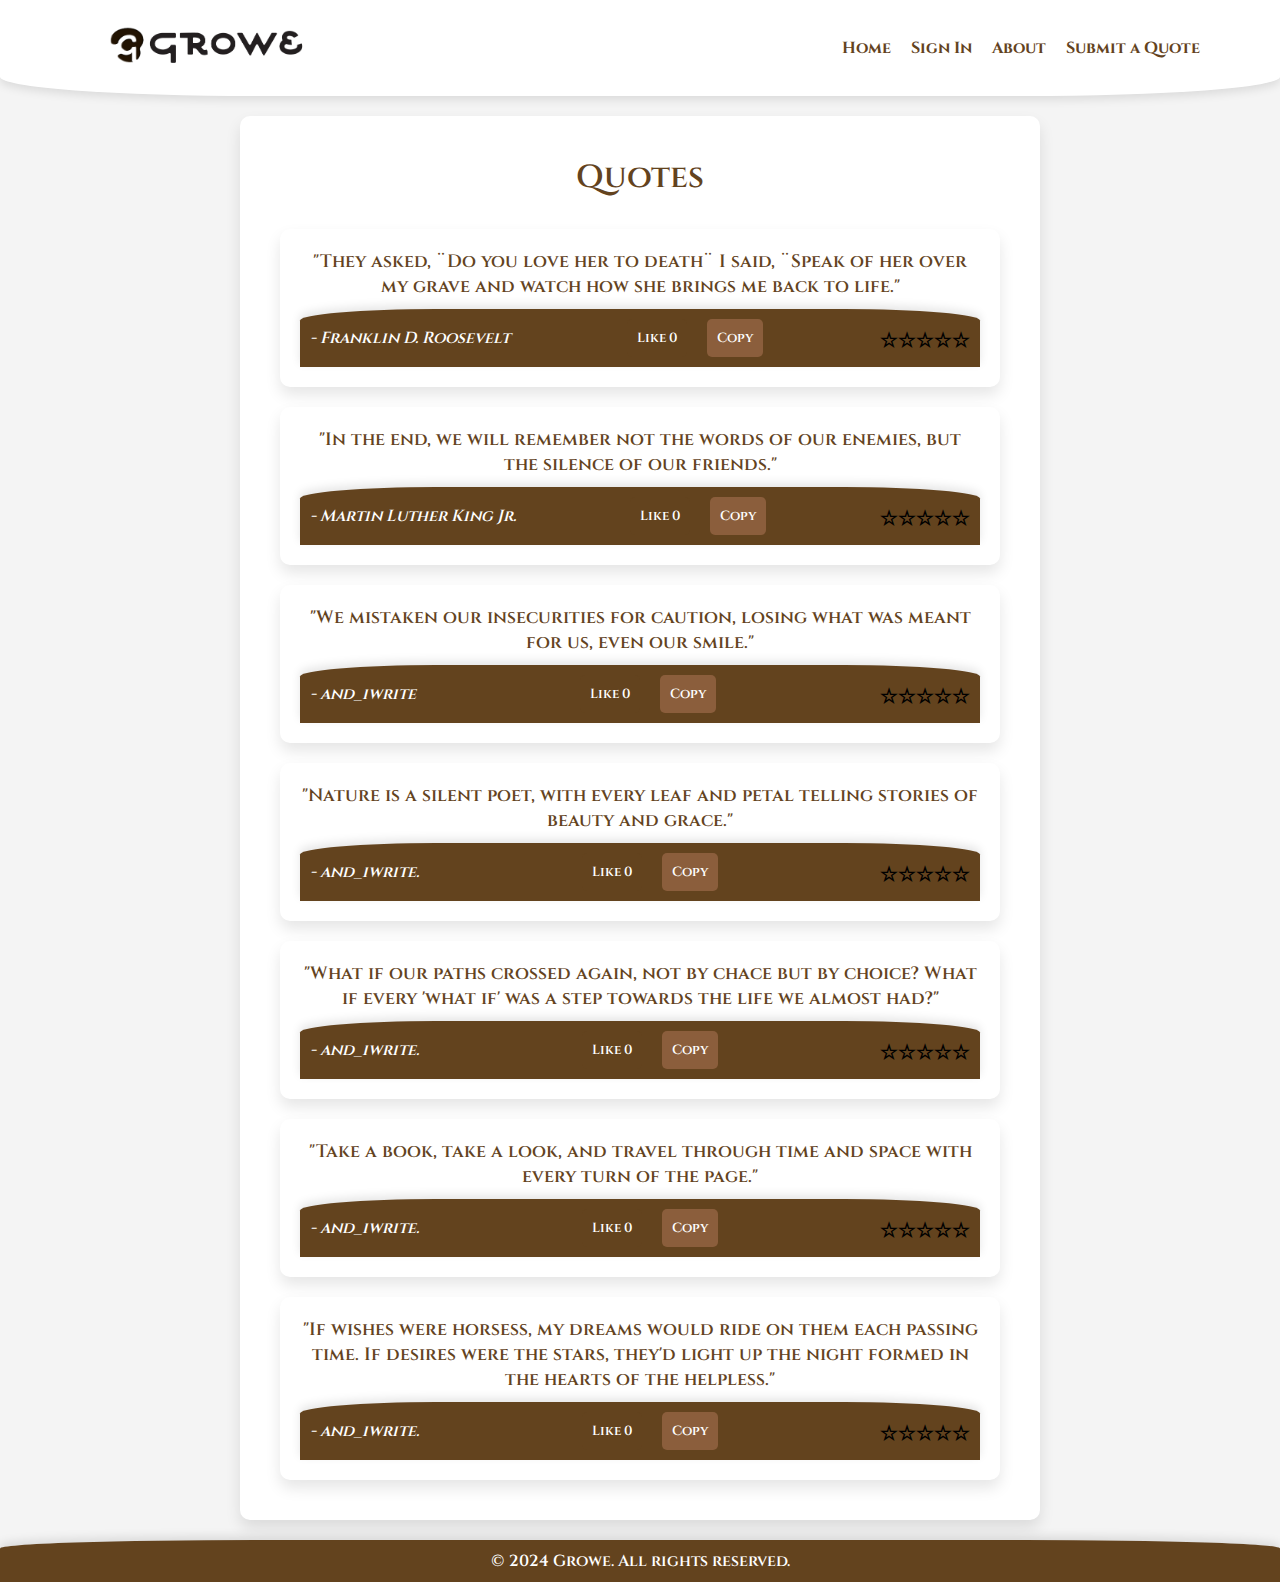
==== quotes.html @ 225a5ea2 "web project" ====
<!DOCTYPE html>
<html lang="en">
<head>
    <meta charset="UTF-8">
    <meta name="viewport" content="width=device-width, initial-scale=1.0">
    <title>Quotes</title>
    <link rel="stylesheet" href="quotes-style.css">
    <link href="https://fonts.googleapis.com/css2?family=Cinzel:wght@400..900&display=swap" rel="stylesheet">
    <style>
        .quote-card {
            position: relative;
        }
        .like-button {
            margin-right: 10px;
        }
        .rating {
            display: flex;
            align-items: center;
            margin-top: 5px;
        }
        .rating button {
            background: none;
            border: none;
            cursor: pointer;
            font-size: 20px;
        }
        .rating button.selected {
            color: gold;
        }
        .copy-status {
            display: none;
            color: green;
            margin-top: 5px;
        }
    </style>
</head>
<body>
    <header>
        <div class="logo">
            <img src="textlogo.png" alt="Growe">
        </div>
        <div class="nav">
            <ul>
                <li><a href="index.html">Home</a></li>
                <li><a href="sign-in.html">Sign In</a></li>
                <li><a href="about.html">About</a></li>
                <li><a href="submit.html">Submit a Quote</a></li>
            </ul>
        </div>
    </header>
    <main>
        <div class="quotes-container">
            <h1>Quotes</h1>
            <div class="quote-card-container">
                <div class="quote-card">
                    <p>"They asked, ¨Do you love her to death¨ I said, ¨Speak of her over my grave and watch how she brings me back to life."</p>
                    <footer>
                        <cite>- Franklin D. Roosevelt</cite>
                        <div class="quote-actions">
                            <button class="like-button" onclick="likeQuote(this)">Like <span class="like-count">0</span></button>
                            <button class="copy-button" onclick="copyQuote(this)">Copy</button>
                            <div class="copy-status">Copied!</div>
                        </div>
                        <div class="rating">
                            <button onclick="rateQuote(this, 1)">☆</button>
                            <button onclick="rateQuote(this, 2)">☆</button>
                            <button onclick="rateQuote(this, 3)">☆</button>
                            <button onclick="rateQuote(this, 4)">☆</button>
                            <button onclick="rateQuote(this, 5)">☆</button>
                        </div>
                    </footer>
                </div>
                <div class="quote-card">
                    <p>"In the end, we will remember not the words of our enemies, but the silence of our friends."</p>
                    <footer>
                        <cite>- Martin Luther King Jr.</cite>
                        <div class="quote-actions">
                            <button class="like-button" onclick="likeQuote(this)">Like <span class="like-count">0</span></button>
                            <button class="copy-button" onclick="copyQuote(this)">Copy</button>
                            <div class="copy-status">Copied!</div>
                        </div>
                        <div class="rating">
                            <button onclick="rateQuote(this, 1)">☆</button>
                            <button onclick="rateQuote(this, 2)">☆</button>
                            <button onclick="rateQuote(this, 3)">☆</button>
                            <button onclick="rateQuote(this, 4)">☆</button>
                            <button onclick="rateQuote(this, 5)">☆</button>
                        </div>
                    </footer>
                </div>
                <div class="quote-card">
                    <p>"We mistaken our insecurities for caution, losing what was meant for us, even our smile."</p>
                    <footer>
                        <cite>- and_iwrite</cite>
                        <div class="quote-actions">
                            <button class="like-button" onclick="likeQuote(this)">Like <span class="like-count">0</span></button>
                            <button class="copy-button" onclick="copyQuote(this)">Copy</button>
                            <div class="copy-status">Copied!</div>
                        </div>
                        <div class="rating">
                            <button onclick="rateQuote(this, 1)">☆</button>
                            <button onclick="rateQuote(this, 2)">☆</button>
                            <button onclick="rateQuote(this, 3)">☆</button>
                            <button onclick="rateQuote(this, 4)">☆</button>
                            <button onclick="rateQuote(this, 5)">☆</button>
                        </div>
                    </footer>
                </div>
                <div class="quote-card">
                    <p>"Nature is a silent poet, with every leaf and petal telling stories of beauty and grace."</p>
                    <footer>
                        <cite>- and_iwrite.</cite>
                        <div class="quote-actions">
                            <button class="like-button" onclick="likeQuote(this)">Like <span class="like-count">0</span></button>
                            <button class="copy-button" onclick="copyQuote(this)">Copy</button>
                            <div class="copy-status">Copied!</div>
                        </div>
                        <div class="rating">
                            <button onclick="rateQuote(this, 1)">☆</button>
                            <button onclick="rateQuote(this, 2)">☆</button>
                            <button onclick="rateQuote(this, 3)">☆</button>
                            <button onclick="rateQuote(this, 4)">☆</button>
                            <button onclick="rateQuote(this, 5)">☆</button>
                        </div>
                    </footer>
                </div>
                <div class="quote-card">
                    <p>"What if our paths crossed again, not by chace but by choice? What if every 'what if' was a step towards the life we almost had?"</p>
                    <footer>
                        <cite>- and_iwrite.</cite>
                        <div class="quote-actions">
                            <button class="like-button" onclick="likeQuote(this)">Like <span class="like-count">0</span></button>
                            <button class="copy-button" onclick="copyQuote(this)">Copy</button>
                            <div class="copy-status">Copied!</div>
                        </div>
                        <div class="rating">
                            <button onclick="rateQuote(this, 1)">☆</button>
                            <button onclick="rateQuote(this, 2)">☆</button>
                            <button onclick="rateQuote(this, 3)">☆</button>
                            <button onclick="rateQuote(this, 4)">☆</button>
                            <button onclick="rateQuote(this, 5)">☆</button>
                        </div>
                    </footer>
                </div>
                <div class="quote-card">
                    <p>"Take a book, take a look, and travel through time and space with every turn of the page."</p>
                    <footer>
                        <cite>- and_iwrite.</cite>
                        <div class="quote-actions">
                            <button class="like-button" onclick="likeQuote(this)">Like <span class="like-count">0</span></button>
                            <button class="copy-button" onclick="copyQuote(this)">Copy</button>
                            <div class="copy-status">Copied!</div>
                        </div>
                        <div class="rating">
                            <button onclick="rateQuote(this, 1)">☆</button>
                            <button onclick="rateQuote(this, 2)">☆</button>
                            <button onclick="rateQuote(this, 3)">☆</button>
                            <button onclick="rateQuote(this, 4)">☆</button>
                            <button onclick="rateQuote(this, 5)">☆</button>
                        </div>
                    </footer>
                </div>
                <div class="quote-card">
                    <p>"If wishes were horsess, my dreams would ride on them each passing time. If desires were the stars, they'd light up the night formed in the hearts of the helpless."</p>
                    <footer>
                        <cite>- and_iwrite.</cite>
                        <div class="quote-actions">
                            <button class="like-button" onclick="likeQuote(this)">Like <span class="like-count">0</span></button>
                            <button class="copy-button" onclick="copyQuote(this)">Copy</button>
                            <div class="copy-status">Copied!</div>
                        </div>
                        <div class="rating">
                            <button onclick="rateQuote(this, 1)">☆</button>
                            <button onclick="rateQuote(this, 2)">☆</button>
                            <button onclick="rateQuote(this, 3)">☆</button>
                            <button onclick="rateQuote(this, 4)">☆</button>
                            <button onclick="rateQuote(this, 5)">☆</button>
                        </div>
                    </footer>
                </div>
            </div>
        </div>
    </main>
    <footer>
        <p>&copy; 2024 Growe. All rights reserved.</p>
    </footer>
    <script>
        function likeQuote(button) {
            let likeCount = button.querySelector('.like-count');
            let count = parseInt(likeCount.innerText);
            likeCount.innerText = count + 1;
        }

        function copyQuote(button) {
            let quoteElement = button.parentElement.parentElement.querySelector('p');
            let authorElement = button.parentElement.querySelector('cite');
            let quoteText = quoteElement.innerText;
            let authorName = authorElement.innerText;
            let textToCopy = `${quoteText}\n${authorName}`;
            navigator.clipboard.writeText(textToCopy).then(() => {
                let status = button.parentElement.querySelector('.copy-status');
                status.style.display = 'block';
                setTimeout(() => status.style.display = 'none', 2000);
            });
        }

        function rateQuote(button, rating) {
            let ratingButtons = button.parentElement.querySelectorAll('button');
            ratingButtons.forEach(btn => btn.classList.remove('selected'));
            for (let i = 0; i < rating; i++) {
                ratingButtons[i].classList.add('selected');
            }
        }
    </script>
</body>
</html>
---- quotes-style.css ----
/* General Reset */
* {
    font-family: "Cinzel", Arial, Helvetica, sans-serif;
    font-weight: 600;
    margin: 0;
    padding: 0;
    box-sizing: border-box;
}

/* Body Styling */
body {
    background-color: #f4f4f4; /* Light background for a clean look */
    color: #63431e; /* Deep brown color for text */
    display: flex;
    flex-direction: column;
    min-height: 100vh;
}

/* Header Styling */
header {
    display: flex;
    justify-content: space-between;
    align-items: center;
    padding: 20px 80px;
    background-color: #ffffff; /* White background */
    box-shadow: 0 4px 10px rgba(0, 0, 0, 0.1);
    border-radius: 0 0 20% 20%;
}

header .logo img {
    max-height: 50px;
}

header .nav ul {
    display: flex;
    list-style: none;
    margin: 0;
    padding: 0;
}

header .nav ul li {
    margin-left: 20px;
}

header .nav ul li a {
    color: #63431e; /* Deep brown color for links */
    text-decoration: none;
    font-weight: 700;
    transition: color 0.3s;
}

header .nav ul li a:hover {
    color: #c08c5d; /* Lighter brown for hover effect */
}

/* Main Content */
main {
    flex: 1;
    display: flex;
    justify-content: center;
    align-items: center;
    padding: 20px;
}

.quotes-container {
    background-color: #ffffff; /* White background for content */
    padding: 40px;
    border-radius: 10px;
    box-shadow: 0 8px 15px rgba(0, 0, 0, 0.1);
    max-width: 800px;
    width: 100%;
    text-align: center;
}

.quotes-container h1 {
    margin-bottom: 30px;
    font-size: 32px;
    color: #63431e; /* Deep brown color for heading */
}

.quote-card-container {
    display: flex;
    flex-direction: column;
    gap: 20px;
}

.quote-card {
    background-color: #ffffff; /* White background for quote cards */
    padding: 20px;
    border-radius: 10px;
    box-shadow: 0 8px 15px rgba(0, 0, 0, 0.1);
    color: #63431e; /* Deep brown text color */
    text-align: center;
}

.quote-card p {
    font-size: 18px;
    margin-bottom: 10px;
}

.quote-card footer {
    display: flex;
    justify-content: space-between;
    align-items: center;
    margin-top: 10px;
}

.quote-card cite {
    font-style: italic;
    color: #ffffff; /* Slightly lighter brown for citation */
}

.quote-actions {
    display: flex;
    gap: 10px;
}

.like-button, .copy-button {
    background-color: #63431e; /* Deep brown for buttons */
    color: white;
    border: none;
    padding: 10px;
    border-radius: 5px;
    cursor: pointer;
    transition: background-color 0.3s, transform 0.3s;
}

.like-button:hover, .copy-button:hover {
    background-color: #8b5e3c; /* Lighter brown for hover effect */
    transform: scale(1.05);
}

.copy-button {
    background-color: #8b5e3c; /* Lighter brown for copy button */
}

.copy-button:hover {
    background-color: #63431e; /* Deep brown for hover effect */
}

/* Footer Styling */
footer {
    text-align: center;
    padding: 10px;
    background-color: #63431e; /* Deep brown background */
    color: white;
    box-shadow: 0 -4px 10px rgba(0, 0, 0, 0.1);
    border-radius: 20% 20% 0 0;
}
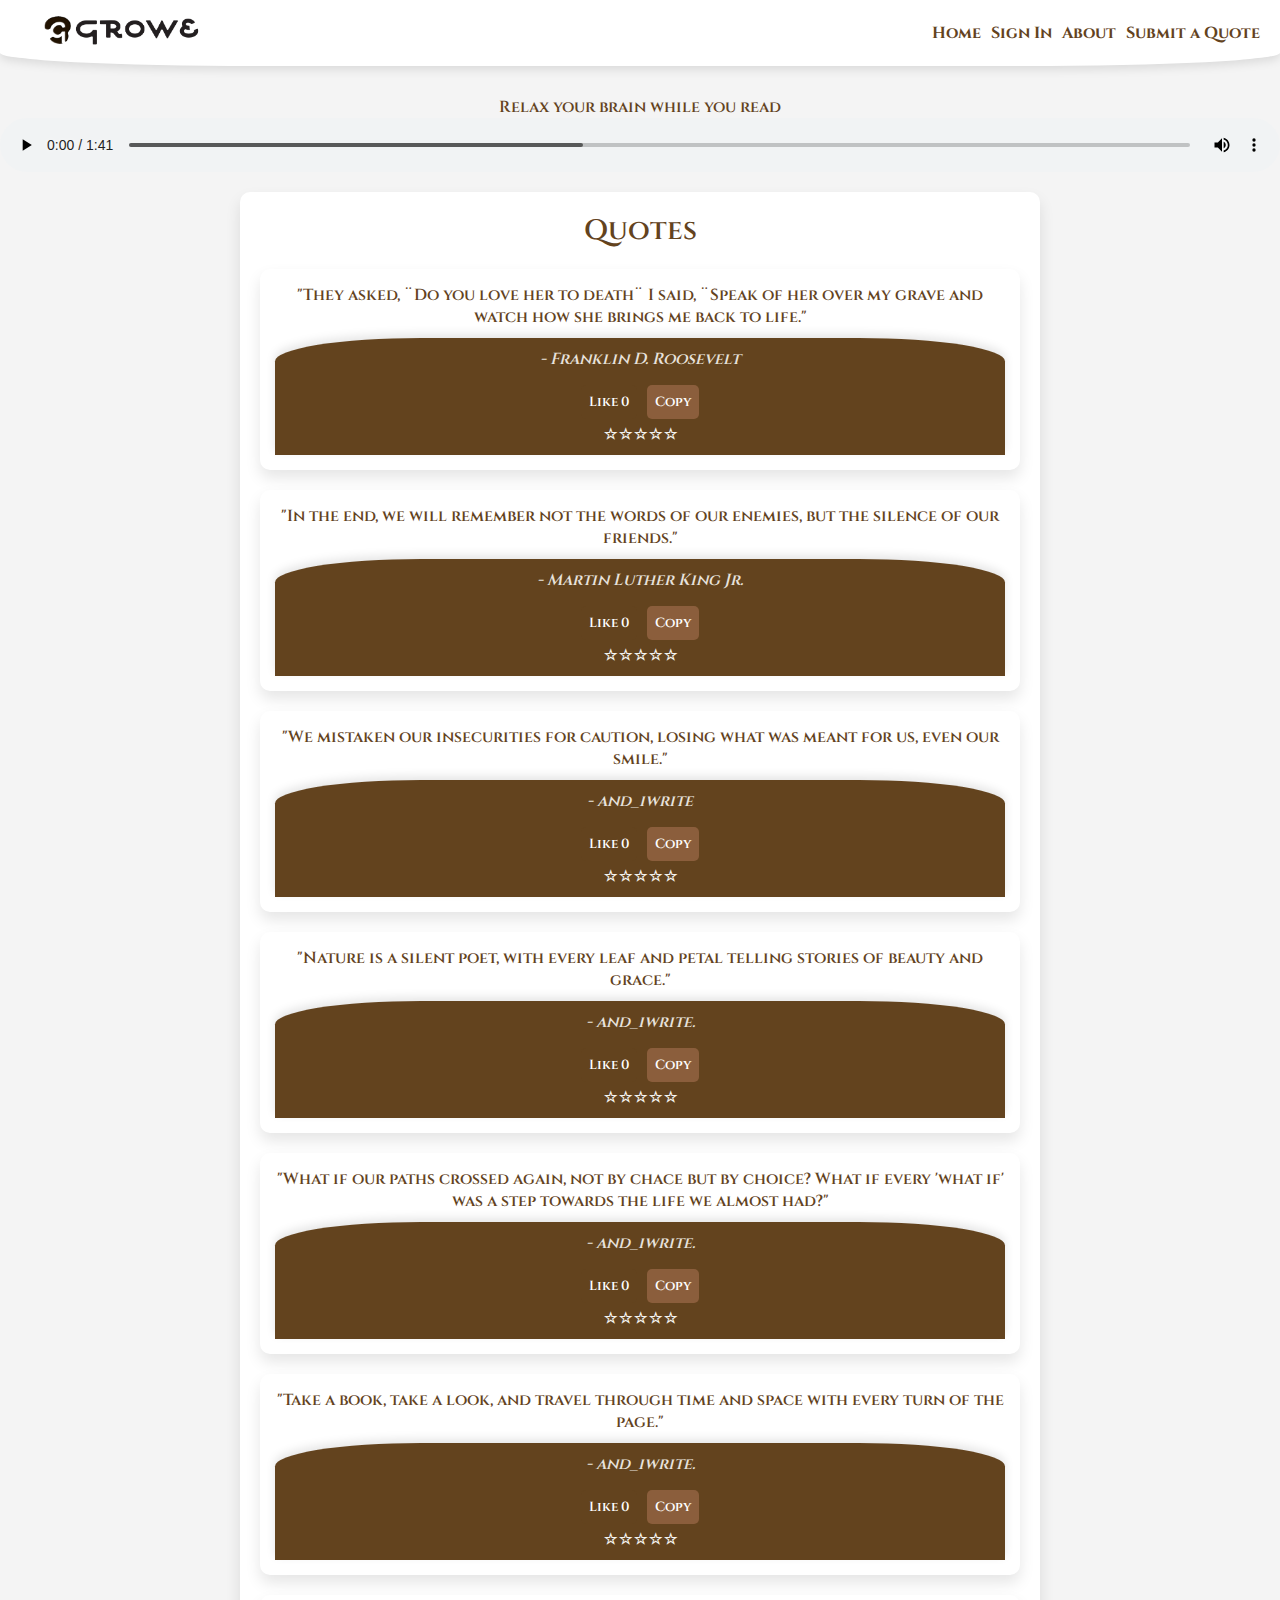
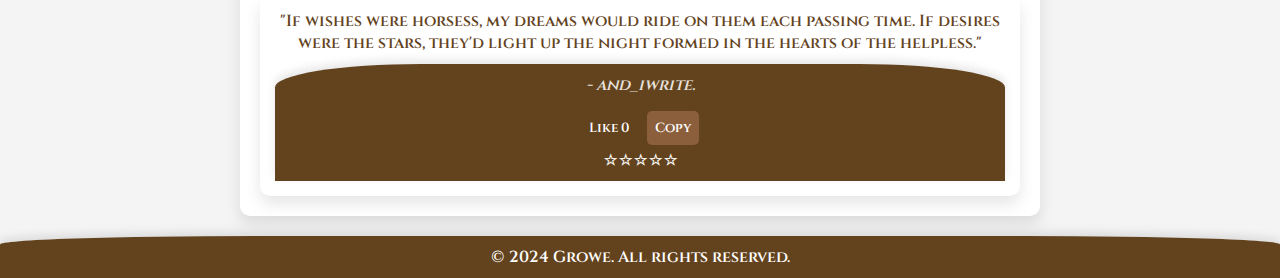
==== commit 619026ec: "final" ====
--- a/quotes.html
+++ b/quotes.html
@@ -6,49 +6,28 @@
     <title>Quotes</title>
     <link rel="stylesheet" href="quotes-style.css">
     <link href="https://fonts.googleapis.com/css2?family=Cinzel:wght@400..900&display=swap" rel="stylesheet">
-    <style>
-        .quote-card {
-            position: relative;
-        }
-        .like-button {
-            margin-right: 10px;
-        }
-        .rating {
-            display: flex;
-            align-items: center;
-            margin-top: 5px;
-        }
-        .rating button {
-            background: none;
-            border: none;
-            cursor: pointer;
-            font-size: 20px;
-        }
-        .rating button.selected {
-            color: gold;
-        }
-        .copy-status {
-            display: none;
-            color: green;
-            margin-top: 5px;
-        }
-    </style>
 </head>
 <body>
     <header>
         <div class="logo">
             <img src="textlogo.png" alt="Growe">
         </div>
-        <div class="nav">
+        <nav class="nav">
             <ul>
                 <li><a href="index.html">Home</a></li>
                 <li><a href="sign-in.html">Sign In</a></li>
                 <li><a href="about.html">About</a></li>
                 <li><a href="submit.html">Submit a Quote</a></li>
             </ul>
-        </div>
+        </nav>
     </header>
+    <p class="relax">Relax your brain while you read</p>
+        <audio controls autoplay>
+            <source src="Grace of Light.mp3" type="audio/mpeg">
+            Your browser does not support the audio element.
+        </audio>
     <main>
+        
         <div class="quotes-container">
             <h1>Quotes</h1>
             <div class="quote-card-container">
@@ -178,6 +157,7 @@
                         </div>
                     </footer>
                 </div>
+           
             </div>
         </div>
     </main>
@@ -192,20 +172,20 @@
         }
 
         function copyQuote(button) {
-            let quoteElement = button.parentElement.parentElement.querySelector('p');
-            let authorElement = button.parentElement.querySelector('cite');
+            let quoteElement = button.closest('.quote-card').querySelector('p');
+            let authorElement = button.closest('.quote-card').querySelector('cite');
             let quoteText = quoteElement.innerText;
             let authorName = authorElement.innerText;
             let textToCopy = `${quoteText}\n${authorName}`;
             navigator.clipboard.writeText(textToCopy).then(() => {
-                let status = button.parentElement.querySelector('.copy-status');
+                let status = button.closest('.quote-actions').querySelector('.copy-status');
                 status.style.display = 'block';
-                setTimeout(() => status.style.display = 'none', 2000);
+                setTimeout(() => status.style.display = 'none', 500);
             });
         }
 
         function rateQuote(button, rating) {
-            let ratingButtons = button.parentElement.querySelectorAll('button');
+            let ratingButtons = button.closest('.rating').querySelectorAll('button');
             ratingButtons.forEach(btn => btn.classList.remove('selected'));
             for (let i = 0; i < rating; i++) {
                 ratingButtons[i].classList.add('selected');
--- a/quotes-style.css
+++ b/quotes-style.css
@@ -1,4 +1,4 @@
-/* General Reset */
+
 * {
     font-family: "Cinzel", Arial, Helvetica, sans-serif;
     font-weight: 600;
@@ -7,29 +7,30 @@
     box-sizing: border-box;
 }
 
-/* Body Styling */
+
 body {
-    background-color: #f4f4f4; /* Light background for a clean look */
-    color: #63431e; /* Deep brown color for text */
+    background-color: #f4f4f4; 
+    color: #63431e; 
     display: flex;
     flex-direction: column;
     min-height: 100vh;
 }
 
-/* Header Styling */
+
 header {
     display: flex;
     justify-content: space-between;
     align-items: center;
-    padding: 20px 80px;
-    background-color: #ffffff; /* White background */
+    padding: 10px 20px;
+    background-color: #ffffff; 
     box-shadow: 0 4px 10px rgba(0, 0, 0, 0.1);
     border-radius: 0 0 20% 20%;
 }
 
 header .logo img {
-    max-height: 50px;
-}
+    max-height: 40px;
+}
+
 
 header .nav ul {
     display: flex;
@@ -38,22 +39,56 @@
     padding: 0;
 }
 
+.relax {
+    margin-top: 30px;
+    align-self: center;
+}
+
+audio {
+    width: 100%; 
+    margin: auto;
+}
+
 header .nav ul li {
-    margin-left: 20px;
+    margin-left: 10px;
+    align-self: center;
 }
 
 header .nav ul li a {
-    color: #63431e; /* Deep brown color for links */
+    color: #63431e; 
     text-decoration: none;
     font-weight: 700;
     transition: color 0.3s;
 }
 
 header .nav ul li a:hover {
-    color: #c08c5d; /* Lighter brown for hover effect */
-}
-
-/* Main Content */
+    color: #c08c5d; 
+}
+
+
+@media (max-width: 768px) {
+    header {
+        flex-direction: column;
+        align-items: flex-start;
+        padding: 10px;
+    }
+
+    header .nav ul {
+        flex-direction: grid;
+        align-items: flex-start;
+        gap: 10px;
+        align-self: center;
+    }
+
+    header .nav ul li {
+        margin: 5px 0;
+        align-self: center;
+    }
+}
+
+
+
+
 main {
     flex: 1;
     display: flex;
@@ -63,8 +98,8 @@
 }
 
 .quotes-container {
-    background-color: #ffffff; /* White background for content */
-    padding: 40px;
+    background-color: #ffffff; 
+    padding: 20px;
     border-radius: 10px;
     box-shadow: 0 8px 15px rgba(0, 0, 0, 0.1);
     max-width: 800px;
@@ -73,9 +108,9 @@
 }
 
 .quotes-container h1 {
-    margin-bottom: 30px;
-    font-size: 32px;
-    color: #63431e; /* Deep brown color for heading */
+    margin-bottom: 20px;
+    font-size: 28px;
+    color: #63431e; 
 }
 
 .quote-card-container {
@@ -85,29 +120,31 @@
 }
 
 .quote-card {
-    background-color: #ffffff; /* White background for quote cards */
-    padding: 20px;
+    background-color: #ffffff; 
+    padding: 15px;
     border-radius: 10px;
     box-shadow: 0 8px 15px rgba(0, 0, 0, 0.1);
-    color: #63431e; /* Deep brown text color */
+    color: #63431e; 
     text-align: center;
 }
 
 .quote-card p {
-    font-size: 18px;
+    font-size: 16px;
     margin-bottom: 10px;
 }
 
 .quote-card footer {
     display: flex;
-    justify-content: space-between;
+    flex-direction: column;
+    gap: 5px;
     align-items: center;
     margin-top: 10px;
 }
 
 .quote-card cite {
     font-style: italic;
-    color: #ffffff; /* Slightly lighter brown for citation */
+    color: #e8e2dc; 
+    margin-bottom: 10px; 
 }
 
 .quote-actions {
@@ -116,33 +153,60 @@
 }
 
 .like-button, .copy-button {
-    background-color: #63431e; /* Deep brown for buttons */
+    background-color: #63431e; 
     color: white;
     border: none;
-    padding: 10px;
+    padding: 8px;
     border-radius: 5px;
     cursor: pointer;
     transition: background-color 0.3s, transform 0.3s;
 }
 
 .like-button:hover, .copy-button:hover {
-    background-color: #8b5e3c; /* Lighter brown for hover effect */
+    background-color: #8b5e3c; 
     transform: scale(1.05);
 }
 
 .copy-button {
-    background-color: #8b5e3c; /* Lighter brown for copy button */
+    background-color: #8b5e3c; 
 }
 
 .copy-button:hover {
-    background-color: #63431e; /* Deep brown for hover effect */
-}
-
-/* Footer Styling */
+    background-color: #63431e; 
+}
+
+.copy-status {
+    font-size: 12px;
+    color: #8b5e3c;
+    display: none;
+    margin-top: 5px;
+}
+
+
+.rating {
+    display: flex;
+    gap: 2px;
+}
+
+.rating button {
+    background: none;
+    border: none;
+    display: block;
+    color: #f4f2ef;
+    font-size: 15px;
+    cursor: pointer;
+    transition: color 0.3s;
+}
+
+.rating button.selected {
+    color: #f0a563;
+}
+
+
 footer {
     text-align: center;
     padding: 10px;
-    background-color: #63431e; /* Deep brown background */
+    background-color: #63431e; 
     color: white;
     box-shadow: 0 -4px 10px rgba(0, 0, 0, 0.1);
     border-radius: 20% 20% 0 0;
